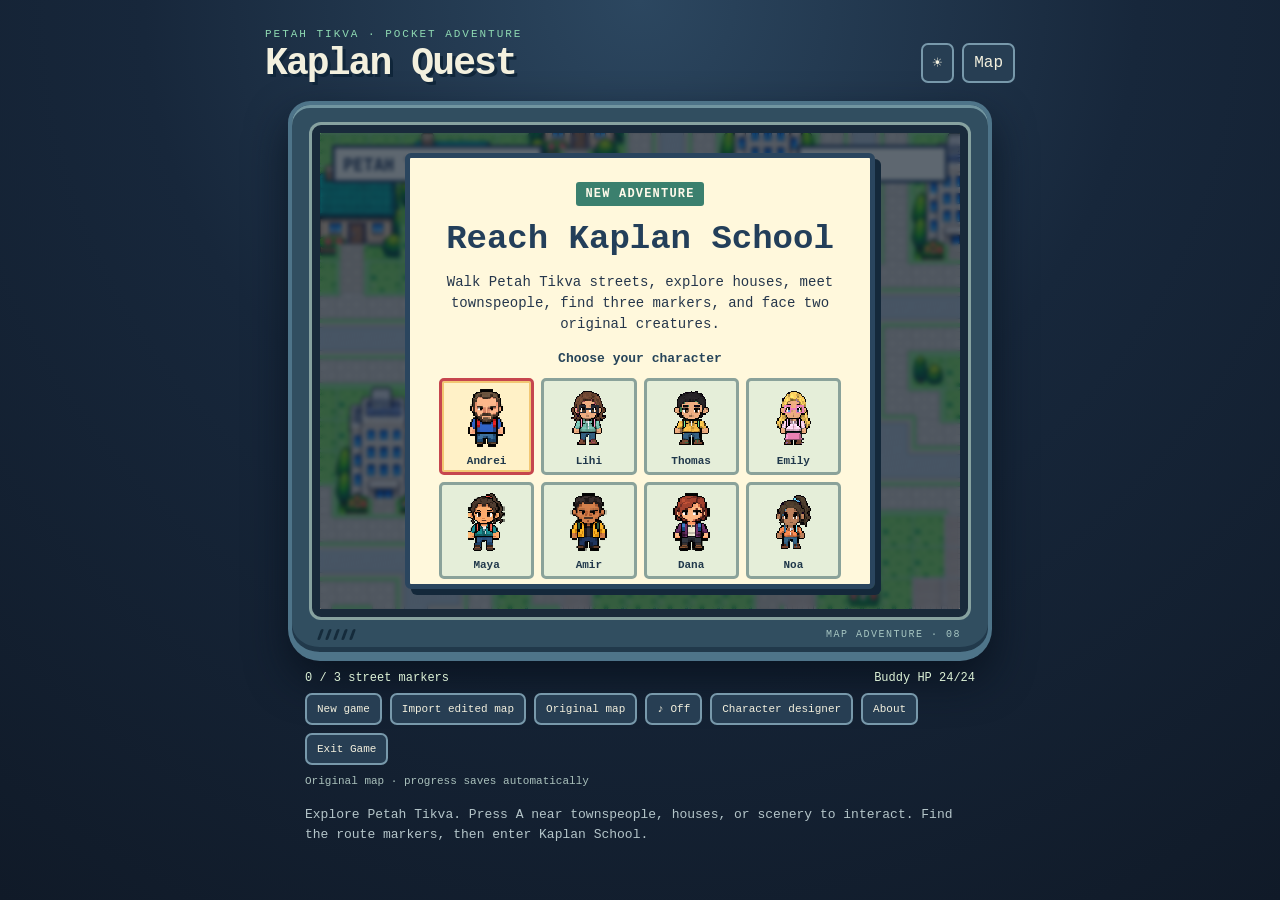
==== app/src/main/assets/index.html @ 85664384 "Remove interior road tile corner islands with diagonal-aware road surfaces" ====
<!doctype html>
<html lang="en">
<head>
  <meta charset="utf-8">
  <meta name="viewport" content="width=device-width, initial-scale=1">
  <meta name="theme-color" content="#18263a">
  <title>Kaplan Quest — Petah Tiqwa adventure</title>
  <script>if (new URLSearchParams(location.search).has('android')) document.documentElement.classList.add('android');</script>
  <link rel="stylesheet" href="style.css">
  <script src="town_data.js" defer></script>
  <script src="map_grid.js" defer></script>
  <script src="house_rooms.js" defer></script>
  <script src="avatar_bounds.js" defer></script>
  <script src="character_templates.js" defer></script>
  <script src="character_templates_renderer.js" defer></script>
  <script src="character_design.js" defer></script>
  <script src="character_studio.js" defer></script>
  <script src="npc_behavior.js" defer></script>
  <script src="town_blocks.js" defer></script>
  <script src="town_stream.js" defer></script>
  <script src="tram_service.js" defer></script>
  <script src="game.js" defer></script>
</head>
<body>
  <div id="splashScreen" class="splash-screen" role="status" aria-label="Loading Kaplan Quest">
    <div class="splash-mark" aria-hidden="true"><span></span><span></span><span></span></div>
    <p class="splash-place">PETAH TIKVA</p>
    <h2>KAPLAN QUEST</h2>
    <p class="splash-subtitle">YOUR STREETS · YOUR ADVENTURE</p>
    <div class="splash-progress" aria-hidden="true"><span></span></div>
  </div>
  <main class="layout">
    <header class="topbar">
      <div>
        <p class="eyebrow">Petah Tikva · pocket adventure</p>
        <h1>Kaplan Quest</h1>
      </div>
      <div class="top-actions">
        <button id="themeButton" class="small-button" type="button" aria-label="Switch to light skin">☀</button>
        <button id="mapButton" class="small-button" type="button">Map</button>
        <button id="menuButton" class="small-button menu-toggle" type="button" aria-label="Open game menu" aria-controls="gameMenu" aria-expanded="false">☰</button>
      </div>
    </header>

    <section class="console" aria-label="Playable map game">
      <div class="screen-wrap">
        <canvas id="game" width="640" height="480" tabindex="0" aria-label="Explore the map using arrow keys, WASD, or the touch controls"></canvas>
        <div id="startOverlay" class="overlay">
          <div class="overlay-card">
            <span class="tag">NEW ADVENTURE</span>
            <h2>Reach Kaplan School</h2>
            <p>Walk Petah Tikva streets, explore houses, meet townspeople, find three markers, and face two original creatures.</p>
            <p class="picker-title">Choose your character</p>
            <div id="characterPicker" class="character-picker" role="group" aria-label="Choose your character">
              <button class="character-choice selected" type="button" data-character="andrei" aria-pressed="true"><canvas width="64" height="80" aria-hidden="true"></canvas><span>Andrei</span></button>
              <button class="character-choice" type="button" data-character="maya" aria-pressed="false"><canvas width="64" height="80" aria-hidden="true"></canvas><span>Maya</span></button>
              <button class="character-choice" type="button" data-character="amir" aria-pressed="false"><canvas width="64" height="80" aria-hidden="true"></canvas><span>Amir</span></button>
              <button class="character-choice" type="button" data-character="dana" aria-pressed="false"><canvas width="64" height="80" aria-hidden="true"></canvas><span>Dana</span></button>
            </div>
            <div class="start-actions">
            <button id="designCharacterButton" class="secondary-button" type="button">Design character</button>
            <button id="startButton" class="primary-button" type="button">Start adventure</button>
            <button id="continueButton" class="secondary-button hidden" type="button">Continue saved game</button>
            </div>
            <p class="overlay-hint">Arrow keys or WASD to move · E, Enter, or Space to interact</p>
          </div>
        </div>
        <div id="winOverlay" class="overlay hidden" aria-live="polite">
          <div class="overlay-card">
            <span class="tag">QUEST COMPLETE</span>
            <h2>You reached Kaplan School!</h2>
            <p>All three route markers collected. The journey from Home to the school is complete.</p>
            <button id="playAgainButton" class="primary-button" type="button">Play again</button>
          </div>
        </div>
        <div id="battleOverlay" class="overlay hidden" aria-live="polite">
          <div class="overlay-card battle-card">
            <span class="tag">STREET ENCOUNTER</span>
            <h2 id="battleName">A creature appeared!</h2>
            <canvas id="battleArt" width="240" height="110" aria-hidden="true"></canvas>
            <div class="battle-stats"><span id="heroHp">Buddy HP 24/24</span><span id="enemyHp">Wild HP 14/14</span></div>
            <p id="battleMessage">Choose a move.</p>
            <div class="battle-actions">
              <button id="attackButton" class="primary-button" type="button">A · Strike</button>
              <button id="healButton" class="secondary-button" type="button">Snack ×2</button>
            </div>
          </div>
        </div>
        <div id="aboutOverlay" class="overlay hidden">
          <div class="overlay-card about-card">
            <span class="tag">ABOUT</span>
            <h2>Kaplan Quest</h2>
            <p>Version 0.20.0 (build 20). Original pixel-art walking adventure with character choices, enterable houses, city scenery, and editable map imports. Real street layout: © OpenStreetMap contributors (ODbL), checked against Google Maps. Buildings and scenery are stylized.</p>
            <p>Created for Andrei Efremuahkin · andrei.efr@gmail.com</p>
            <p id="repoLine">Repository: https://github.com/efremandrei/GBA-Life</p>
            <button id="closeAboutButton" class="primary-button" type="button">Close</button>
          </div>
        </div>
      </div>
      <div class="console-bottom">
        <div class="speaker" aria-hidden="true"><span></span><span></span><span></span><span></span><span></span></div>
        <span class="console-label">MAP ADVENTURE · 08</span>
      </div>
    </section>

    <section class="quest-strip" aria-label="Adventure status"><span id="questStatus">3 street markers to find</span><span id="partnerStatus">Buddy HP 24/24</span></section>
    <section class="controls" aria-label="Game controls">
      <div class="dpad" aria-label="Direction controls">
        <button class="dir up" data-dir="up" aria-label="Move up">▲</button>
        <button class="dir left" data-dir="left" aria-label="Move left">◀</button>
        <span class="dpad-center" aria-hidden="true"></span>
        <button class="dir right" data-dir="right" aria-label="Move right">▶</button>
        <button class="dir down" data-dir="down" aria-label="Move down">▼</button>
      </div>
      <div class="action-area">
        <button id="actionButton" class="action-button" type="button" aria-label="Interact">A</button>
        <span>INTERACT</span>
      </div>
    </section>
    <div id="gameMenu" class="bottom-actions"><div class="bottom-buttons"><button id="restartButton" class="small-button" type="button">New game</button><button id="importMapButton" class="small-button" type="button">Import edited map</button><button id="originalMapButton" class="small-button" type="button">Original map</button><button id="soundButton" class="small-button" type="button" aria-label="Turn sound on">♪ Off</button><button id="editCharacterButton" class="small-button" type="button">Character designer</button><button id="aboutButton" class="small-button" type="button">About</button><button id="exitButton" class="small-button" type="button">Exit Game</button></div><span id="mapStatus">Original map · progress saves automatically</span></div>
    <input id="mapFileInput" type="file" accept=".json,application/json" class="hidden" aria-label="Choose edited map JSON">
    <p class="help">Explore Petah Tikva. Press A near townspeople, houses, or scenery to interact. Find the route markers, then enter Kaplan School.</p>
    <div id="mapOverlay" class="map-overlay hidden" role="dialog" aria-modal="true" aria-label="Petah Tikva town map">
      <div class="map-card">
        <div class="map-heading"><div><p class="eyebrow">REAL STREETS · PIXEL WORLD</p><h2>Petah Tikva</h2></div><button id="closeMapButton" class="small-button" type="button">Close</button></div>
        <canvas id="overviewMap" width="640" height="360" aria-label="Town overview showing your position, route markers, and school"></canvas>
        <p>Blue: you · Gold: route markers · Red: Kaplan School</p>
        <p class="map-credit">Street geometry © OpenStreetMap contributors · visually checked with Google Maps</p>
      </div>
    </div>
  </main>
</body>
</html>
---- app/src/main/assets/style.css ----
:root {
  color-scheme: dark;
  font-family: ui-monospace, Consolas, "Courier New", monospace;
  background: #101a28;
  color: #f3f0de;
}
* { box-sizing: border-box; }
body {
  margin: 0;
  min-height: 100vh;
  background: radial-gradient(circle at 50% 0, #2c4760 0, #17273b 45%, #101a28 100%);
}
.android body { padding-top: 36px; }
button { font: inherit; cursor: pointer; touch-action: none; user-select: none; -webkit-user-select: none; -webkit-touch-callout: none; }
button:focus-visible, canvas:focus-visible { outline: 3px solid #f6d472; outline-offset: 4px; }
.layout { width: min(100%, 790px); margin: 0 auto; padding: 28px 20px 36px; }
.topbar { display: flex; justify-content: space-between; align-items: end; gap: 16px; margin-bottom: 18px; }
.eyebrow { color: #8ed9b2; text-transform: uppercase; letter-spacing: .18em; font-size: 11px; margin: 0 0 5px; }
h1 { margin: 0; font-size: clamp(25px, 5vw, 38px); line-height: 1; letter-spacing: -.05em; text-shadow: 3px 3px #10263a; }
.top-actions { display: flex; gap: 8px; flex-wrap: wrap; justify-content: end; }
.menu-toggle { display: none; }
.small-button { border: 2px solid #7899ab; border-radius: 7px; padding: 8px 10px; color: #f3f0de; background: #273e53; white-space: nowrap; }
.small-button:hover { background: #37536b; }
.console { max-width: 704px; margin: 0 auto; padding: 20px 20px 12px; border: 4px solid #4e7489; border-bottom-width: 9px; border-radius: 22px 22px 32px 32px; background: #314e60; box-shadow: inset 0 3px #7195a0, inset 0 -5px #21394b, 0 19px 40px #08111cc9; }
.screen-wrap { position: relative; width: 100%; aspect-ratio: 4 / 3; overflow: hidden; border: 8px solid #192a3b; border-radius: 9px; background: #243b4a; box-shadow: 0 0 0 3px #87a2a0; }
canvas { display: block; width: 100%; height: 100%; image-rendering: pixelated; outline: none; }
.overlay { position: absolute; inset: 0; display: grid; place-items: center; padding: 20px; background: #102038ab; backdrop-filter: blur(2px); }
.overlay.hidden { display: none; }
.hidden { display: none !important; }
.splash-screen { position: fixed; z-index: 100; inset: 0; display: flex; flex-direction: column; align-items: center; justify-content: center; padding: 24px; color: #fff8dc; text-align: center; background: radial-gradient(circle at 50% 38%, #355e61 0, #1c3546 42%, #101a28 82%); transition: opacity .35s ease; }
.splash-screen.dismissed { opacity: 0; pointer-events: none; }
.splash-mark { position: relative; width: 90px; height: 90px; margin-bottom: 28px; border: 6px solid #182c3a; border-radius: 8px; background: #83b879; box-shadow: 0 0 0 5px #6e9b93, 8px 8px 0 #0b1823; }
.splash-mark::before, .splash-mark::after { content: ""; position: absolute; background: #d9d4b8; }
.splash-mark::before { top: 0; bottom: 0; left: 34px; width: 12px; }
.splash-mark::after { left: 0; right: 0; top: 34px; height: 12px; }
.splash-mark span { position: absolute; z-index: 1; width: 12px; height: 12px; border: 3px solid #233f50; background: #f6d472; }
.splash-mark span:nth-child(1) { left: 17px; top: 17px; }
.splash-mark span:nth-child(2) { right: 15px; top: 17px; background: #d7505b; }
.splash-mark span:nth-child(3) { right: 15px; bottom: 15px; background: #4b93c8; }
.splash-place { margin: 0 0 8px; color: #a9e4bf; font-size: 13px; letter-spacing: .28em; }
.splash-screen h2 { margin: 0; font-size: clamp(30px, 8vw, 52px); letter-spacing: -.07em; text-shadow: 4px 4px #102639; }
.splash-subtitle { margin: 12px 0 28px; color: #d9eadc; font-size: 11px; letter-spacing: .12em; }
.splash-progress { width: min(210px, 60vw); height: 8px; border: 2px solid #739ba0; background: #172939; }
.splash-progress span { display: block; width: 40%; height: 100%; background: #f6d472; animation: splash-load 1.2s ease-in-out infinite alternate; }
@keyframes splash-load { to { transform: translateX(150%); } }
.overlay-card { width: min(100%, 470px); max-height: 100%; overflow-y: auto; padding: 24px 26px; text-align: center; color: #25364b; background: #fff8dc; border: 5px solid #2a455e; border-radius: 6px; box-shadow: 6px 6px 0 #14283a; }
.tag { display: inline-block; padding: 5px 9px; border-radius: 3px; color: #fff9ea; background: #3b806e; font-size: 12px; font-weight: bold; letter-spacing: .1em; }
.overlay-card h2 { margin: 15px 0 8px; color: #233f5a; font-size: clamp(23px, 5vw, 34px); line-height: 1.08; }
.overlay-card p { font-size: 14px; line-height: 1.5; }
.overlay-card .picker-title { margin: 14px 0 7px; color: #27455a; font-size: 13px; font-weight: bold; }
.character-picker { display: grid; grid-template-columns: repeat(4, minmax(0, 1fr)); gap: 7px; margin: 0 auto 9px; }
.character-choice { min-width: 0; display: flex; flex-direction: column; align-items: center; gap: 3px; padding: 3px 2px 5px; border: 3px solid #8aa29a; border-radius: 5px; color: #20384b; background: #e5eed9; font-size: 11px; font-weight: bold; }
.character-choice canvas { width: 55px; height: 68px; image-rendering: pixelated; }
.character-choice.selected { border-color: #c6464e; background: #fff1c7; box-shadow: inset 0 0 0 2px #f2c773; }
.character-choice:hover { background: #fff4d7; }
#repoLine { overflow-wrap: anywhere; }
.primary-button { display: inline-block; margin-top: 10px; padding: 12px 20px; border: 3px solid #8a2d38; border-radius: 5px; background: #d64b52; box-shadow: 3px 3px 0 #812a35; color: white; font-weight: bold; }
.primary-button:hover { background: #e45d60; }
.secondary-button { display: inline-block; margin-top: 10px; padding: 12px 18px; border: 3px solid #437968; border-radius: 5px; background: #6d9e7b; box-shadow: 3px 3px 0 #315444; color: #fff; font-weight: bold; }
.secondary-button:active, .primary-button:active { transform: translateY(3px); box-shadow: none; }
.battle-card { max-width: 460px; }
.about-card { max-height: 100%; overflow-y: auto; }
.battle-card h2 { margin: 8px 0 3px; font-size: clamp(18px, 4vw, 27px); }
.battle-card canvas { width: 180px; height: 82px; margin: 3px auto; image-rendering: pixelated; }
.battle-stats { display: flex; justify-content: space-between; gap: 8px; font-size: 12px; font-weight: bold; }
.battle-actions { display: flex; justify-content: center; gap: 12px; }
.battle-card p { margin: 5px 0; min-height: 30px; }
.quest-strip { max-width: 670px; margin: 10px auto 0; display: flex; justify-content: space-between; gap: 10px; color: #dcf1d6; font-size: 12px; }
.bottom-actions { max-width: 670px; margin: 8px auto 0; display: flex; flex-wrap: wrap; align-items: center; justify-content: space-between; gap: 10px; color: #aac1bc; font-size: 11px; }
.bottom-buttons { display: flex; flex-wrap: wrap; gap: 8px; }
.map-overlay { position: fixed; z-index: 20; inset: 0; display: grid; place-items: center; padding: 16px; background: #0b1c2dde; }
.map-card { width: min(100%, 760px); max-height: 92dvh; overflow: auto; padding: 16px; border: 4px solid #587e84; border-radius: 12px; background: #f7f2d9; color: #263d4d; box-shadow: 8px 8px 0 #091723; }
.map-heading { display: flex; justify-content: space-between; align-items: center; gap: 12px; }
.map-heading h2 { margin: 3px 0 12px; font-size: 26px; }
.map-heading .eyebrow { color: #39745f; }
.map-card canvas { width: 100%; height: auto; border: 4px solid #263d4d; image-rendering: pixelated; }
.map-card p { margin: 8px 0 0; font-size: 12px; }
.map-card .map-credit { color: #65746e; font-size: 10px; }
.overlay-hint { margin-bottom: 0; color: #687481; font-size: 11px !important; }
.console-bottom { display: flex; justify-content: space-between; align-items: center; padding: 12px 7px 0; }
.speaker { display: flex; gap: 5px; transform: skewX(-20deg); }
.speaker span { display: block; width: 3px; height: 11px; background: #152b3b; border-radius: 2px; }
.console-label { color: #a6c5c1; font-size: 10px; letter-spacing: .15em; }
.controls { max-width: 670px; margin: 22px auto 0; display: flex; justify-content: space-between; align-items: center; gap: 30px; padding: 0 18px; }
.dpad { display: grid; grid-template-columns: repeat(3, 54px); grid-template-rows: repeat(3, 48px); }
.dir, .dpad-center { border: 0; background: #2d4256; color: #f4efda; box-shadow: inset 0 3px #5d7582, 0 4px #0d1722; }
.dir { font-size: 19px; }
.dir:active, .dir.pressed { background: #608674; transform: translateY(3px); box-shadow: inset 0 2px #234538; }
.up { grid-column: 2; grid-row: 1; border-radius: 8px 8px 0 0; }
.left { grid-column: 1; grid-row: 2; border-radius: 8px 0 0 8px; }
.dpad-center { grid-column: 2; grid-row: 2; }
.right { grid-column: 3; grid-row: 2; border-radius: 0 8px 8px 0; }
.down { grid-column: 2; grid-row: 3; border-radius: 0 0 8px 8px; }
.action-area { display: flex; flex-direction: column; align-items: center; gap: 9px; color: #a9c3c2; font-size: 11px; letter-spacing: .1em; }
.action-button { width: 74px; height: 74px; border: 4px solid #9c3441; border-radius: 50%; color: white; background: #d7515b; box-shadow: inset 0 4px #f08183, 0 6px #571c2b; font-size: 28px; font-weight: bold; }
.action-button:active { transform: translateY(4px); box-shadow: inset 0 3px #9c3441, 0 2px #571c2b; }
.help { max-width: 670px; margin: 18px auto 0; color: #b4c5c9; font-size: 13px; line-height: 1.5; }
.light { color-scheme: light; background: #dbe9da; color: #233f4a; }
.light body { background: radial-gradient(circle at 50% 0, #f2efd7 0, #dce9d9 70%, #c6dfcf 100%); }
.light .eyebrow { color: #3f786b; }
.light h1 { text-shadow: 2px 2px #c1d8cc; }
.light .small-button { color: #253d4d; background: #e5f0e7; border-color: #688f8e; }
.light .small-button:hover { background: #d0e3d5; }
.light .console { box-shadow: inset 0 3px #7195a0, inset 0 -5px #21394b, 0 16px 30px #3b624a55; }
.light .quest-strip, .light .bottom-actions, .light .help, .light .action-area { color: #355368; }
@media (max-width: 540px) {
  body { overflow: hidden; }
  .layout { position: relative; display: flex; flex-direction: column; width: 100%; height: 100dvh; padding: 4px 4px 6px; overflow: hidden; }
  .android .layout { height: calc(100dvh - 36px); }
  .topbar { flex: none; align-items: center; gap: 4px; height: 38px; margin: 0 0 4px; padding: 0 4px; }
  .topbar .eyebrow { display: none; }
  h1 { font-size: 18px; letter-spacing: -.06em; white-space: nowrap; }
  .top-actions { max-width: none; flex-wrap: nowrap; gap: 4px; }
  .small-button { padding: 5px 7px; font-size: 11px; }
  .menu-toggle { display: inline-block; min-width: 34px; }
  .console { flex: 1; min-height: 0; width: 100%; max-width: none; margin: 0; padding: 0; border: 0; border-radius: 0; background: none; box-shadow: none; }
  .screen-wrap { width: 100%; height: 100%; aspect-ratio: auto; border: 2px solid #7195a0; border-radius: 7px; box-shadow: none; }
  .console-bottom, .quest-strip, .help { display: none; }
  .controls { position: absolute; z-index: 5; left: 9px; right: 9px; bottom: 12px; max-width: none; margin: 0; padding: 0; gap: 8px; pointer-events: none; }
  .controls button { pointer-events: auto; }
  .dpad { grid-template-columns: repeat(3, 42px); grid-template-rows: repeat(3, 39px); opacity: .78; }
  .dir, .dpad-center { background: #19354ecc; box-shadow: inset 0 2px #8dbab3, 0 2px #0d1722; }
  .action-area { gap: 2px; opacity: .84; }
  .action-area span { display: none; }
  .action-button { width: 64px; height: 64px; background: #c34451e8; }
  .bottom-actions { position: absolute; z-index: 12; right: 7px; top: 44px; display: none; width: min(255px, calc(100vw - 20px)); max-width: none; margin: 0; padding: 10px; border: 2px solid #7899ab; border-radius: 8px; background: #1b3245f7; box-shadow: 0 8px 22px #06111dcc; }
  .bottom-actions.open { display: block; }
  .bottom-buttons { display: grid; grid-template-columns: 1fr 1fr; gap: 6px; }
  .bottom-buttons button { white-space: normal; min-height: 39px; }
  #mapStatus { display: block; margin-top: 8px; line-height: 1.3; }
  .overlay { padding: 9px; }
  .overlay-card { padding: 13px 15px; }
  .overlay-card p { font-size: 11px; }
  .character-picker { grid-template-columns: repeat(2, minmax(0, 1fr)); gap: 5px; }
  .character-choice { flex-direction: row; justify-content: center; gap: 6px; padding: 2px 5px; font-size: 12px; }
  .character-choice canvas { width: 42px; height: 53px; }
  .overlay-card .picker-title { margin: 7px 0 5px; }
  .overlay-hint { display: none; }
  .primary-button { margin-top: 3px; padding: 9px 13px; }
  .battle-card { padding: 9px 13px; }
  .battle-card canvas { height: 70px; }
  .battle-actions button { margin-top: 4px; padding: 7px 9px; font-size: 12px; }
}
.designer-overlay{position:fixed;inset:0;z-index:100;background:#0c1523ed;overflow:auto;padding:16px; color:#edf4f6}
.designer-card{max-width:920px;margin:auto;background:#1e3043;border:2px solid #6b8298;border-radius:18px;padding:22px}
.designer-card header{display:flex;justify-content:space-between;align-items:center;gap:12px}.designer-card h2{margin:8px 0 20px}.designer-layout{display:grid;grid-template-columns:280px 1fr;gap:26px}
.designer-card label{display:flex;flex-direction:column;gap:7px;font-size:14px}.designer-card input,.designer-card select{border:1px solid #71869a;border-radius:8px;background:#101d2d;color:#fff;padding:10px;min-height:44px;width:100%;box-sizing:border-box}
.designer-card input[type=color]{padding:4px;height:44px}.designer-card canvas{width:100%;image-rendering:pixelated;background:linear-gradient(#2e435a 70%,#4a6555 70%);border-radius:12px;margin-top:16px}
.designer-card aside p{font-size:13px;color:#b7cbd8;line-height:1.6}.designer-card button{min-height:44px;padding:10px 16px;border-radius:8px;border:1px solid #8b9bad;background:#2e465e;color:white;cursor:pointer}.designer-card .primary-button{background:#f5ce75;color:#263247}
#designFields{display:grid;grid-template-columns:repeat(2,1fr);gap:14px;margin:16px 0}.designer-card .check-field{flex-direction:row;align-items:center}.designer-card input[type=checkbox]{width:22px;min-height:22px}.designer-card footer{display:flex;gap:12px;flex-wrap:wrap}
.character-picker{max-height:none;overflow:visible;padding:3px;margin-bottom:16px}.character-choice span{overflow-wrap:anywhere}
@media(max-width:600px){.designer-overlay{padding:8px}.designer-card{padding:14px}.designer-layout{grid-template-columns:1fr;gap:16px}.designer-card aside canvas{height:144px;width:192px;display:block;margin:10px auto}.designer-card aside p{margin:6px 0}.designer-card header h2{font-size:22px}#designFields{gap:10px}}
.android .designer-overlay{padding-top:44px;padding-bottom:36px}

/* Scroll the whole chooser on small screens; never clip a row inside the grid. */
#startOverlay .overlay-card { overscroll-behavior: contain; }
.start-actions { display: grid; gap: 12px; margin: 0 auto; width: min(100%, 300px); }
.start-actions button { display: block; width: 100%; margin: 0; min-height: 44px; }

#startOverlay button { touch-action: pan-y; }
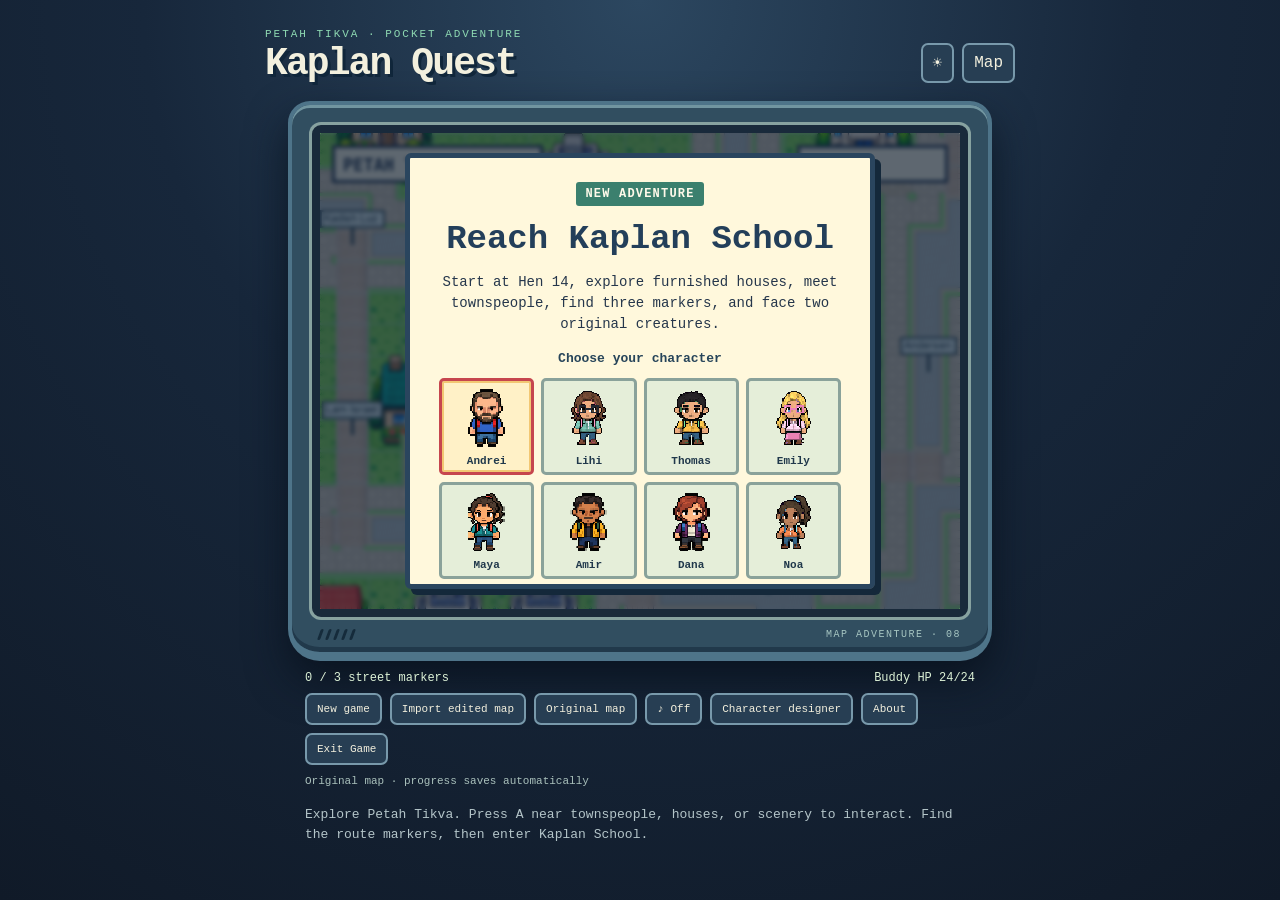
==== commit 942554d7: "Start new adventures at Hen 14 and furnish every house interior" ====
--- a/app/src/main/assets/index.html
+++ b/app/src/main/assets/index.html
@@ -49,7 +49,7 @@
           <div class="overlay-card">
             <span class="tag">NEW ADVENTURE</span>
             <h2>Reach Kaplan School</h2>
-            <p>Walk Petah Tikva streets, explore houses, meet townspeople, find three markers, and face two original creatures.</p>
+            <p>Start at Hen 14, explore furnished houses, meet townspeople, find three markers, and face two original creatures.</p>
             <p class="picker-title">Choose your character</p>
             <div id="characterPicker" class="character-picker" role="group" aria-label="Choose your character">
               <button class="character-choice selected" type="button" data-character="andrei" aria-pressed="true"><canvas width="64" height="80" aria-hidden="true"></canvas><span>Andrei</span></button>
@@ -90,7 +90,7 @@
           <div class="overlay-card about-card">
             <span class="tag">ABOUT</span>
             <h2>Kaplan Quest</h2>
-            <p>Version 0.20.0 (build 20). Original pixel-art walking adventure with character choices, enterable houses, city scenery, and editable map imports. Real street layout: © OpenStreetMap contributors (ODbL), checked against Google Maps. Buildings and scenery are stylized.</p>
+            <p>Version 0.21.0 (build 21). Original pixel-art walking adventure with character choices, enterable houses, city scenery, and editable map imports. Real street layout: © OpenStreetMap contributors (ODbL), checked against Google Maps. Buildings and scenery are stylized.</p>
             <p>Created for Andrei Efremuahkin · andrei.efr@gmail.com</p>
             <p id="repoLine">Repository: https://github.com/efremandrei/GBA-Life</p>
             <button id="closeAboutButton" class="primary-button" type="button">Close</button>
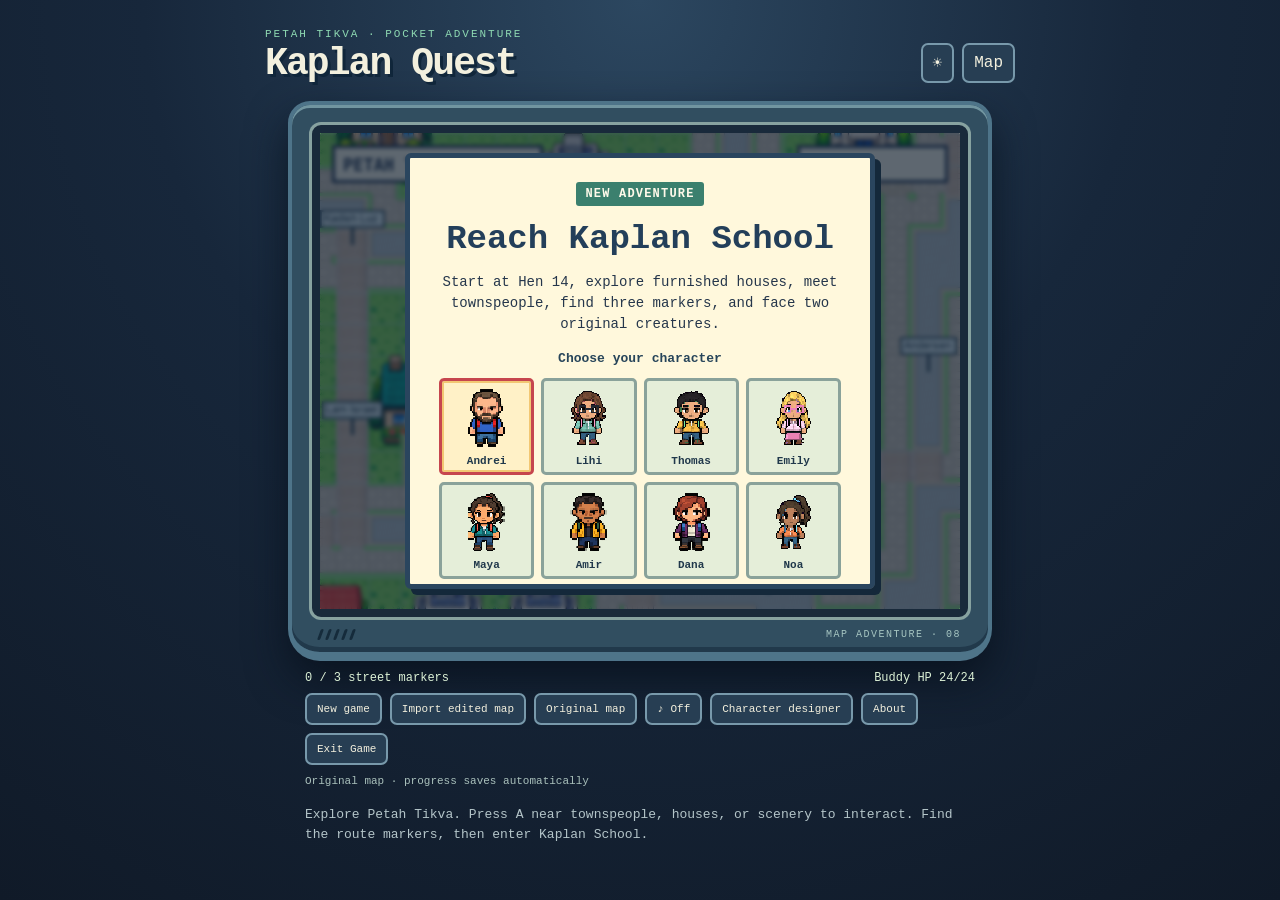
==== commit 4e1194ee: "Support pinch zoom in game, interiors and map editor" ====
--- a/app/src/main/assets/index.html
+++ b/app/src/main/assets/index.html
@@ -19,6 +19,7 @@
   <script src="town_blocks.js" defer></script>
   <script src="town_stream.js" defer></script>
   <script src="tram_service.js" defer></script>
+  <script src="pinch_zoom.js" defer></script>
   <script src="game.js" defer></script>
 </head>
 <body>
@@ -90,7 +91,7 @@
           <div class="overlay-card about-card">
             <span class="tag">ABOUT</span>
             <h2>Kaplan Quest</h2>
-            <p>Version 0.21.0 (build 21). Original pixel-art walking adventure with character choices, enterable houses, city scenery, and editable map imports. Real street layout: © OpenStreetMap contributors (ODbL), checked against Google Maps. Buildings and scenery are stylized.</p>
+            <p>Version 0.22.0 (build 22). Original pixel-art walking adventure with character choices, enterable houses, city scenery, and editable map imports. Real street layout: © OpenStreetMap contributors (ODbL), checked against Google Maps. Buildings and scenery are stylized.</p>
             <p>Created for Andrei Efremuahkin · andrei.efr@gmail.com</p>
             <p id="repoLine">Repository: https://github.com/efremandrei/GBA-Life</p>
             <button id="closeAboutButton" class="primary-button" type="button">Close</button>
--- a/app/src/main/assets/style.css
+++ b/app/src/main/assets/style.css
@@ -158,3 +158,5 @@
 .start-actions button { display: block; width: 100%; margin: 0; min-height: 44px; }
 
 #startOverlay button { touch-action: pan-y; }
+
+#game { touch-action:none; }
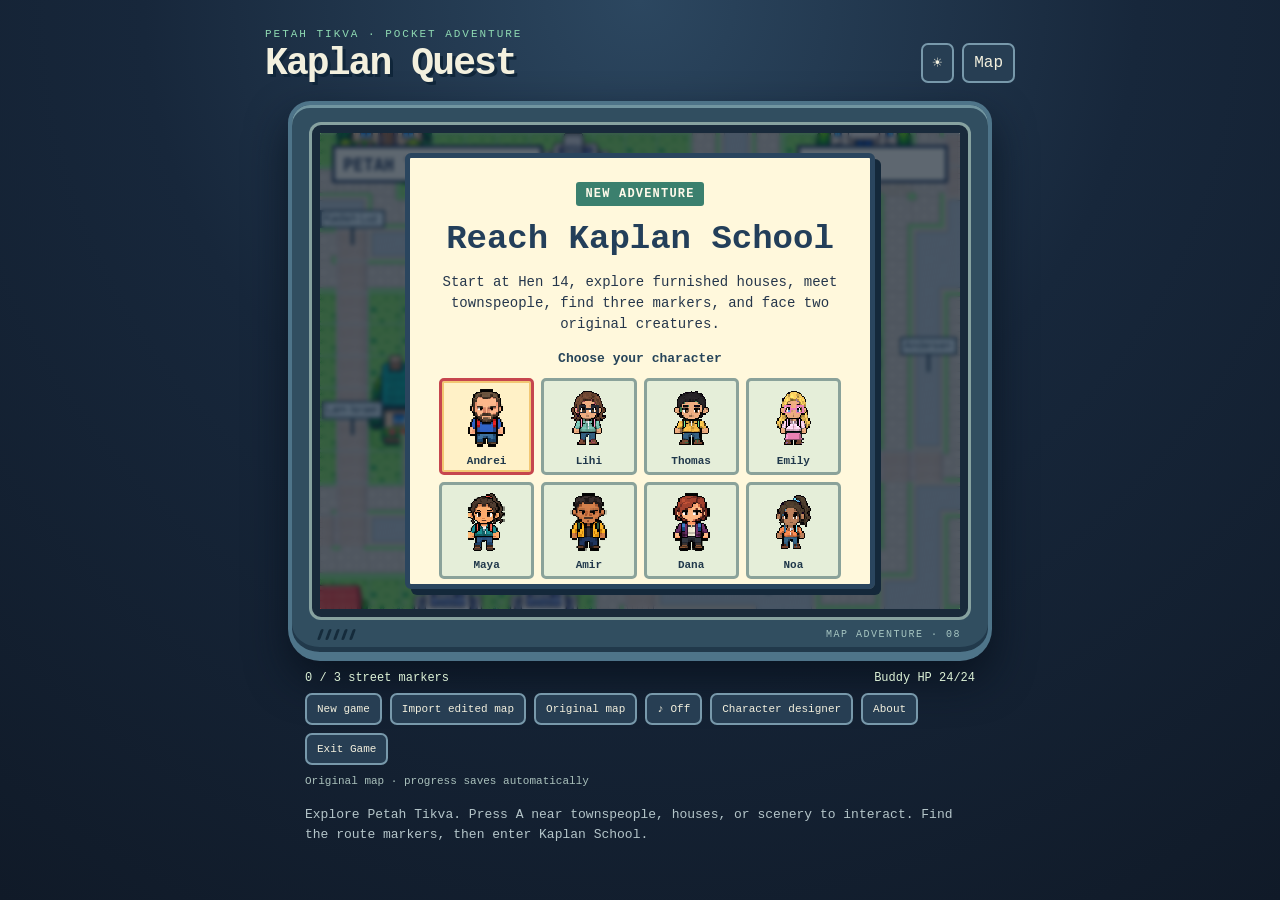
==== commit 56cda8e8: "Add character-relative screen touch navigation" ====
--- a/app/src/main/assets/index.html
+++ b/app/src/main/assets/index.html
@@ -45,7 +45,7 @@
 
     <section class="console" aria-label="Playable map game">
       <div class="screen-wrap">
-        <canvas id="game" width="640" height="480" tabindex="0" aria-label="Explore the map using arrow keys, WASD, or the touch controls"></canvas>
+        <canvas id="game" width="640" height="480" tabindex="0" aria-label="Touch and hold above, below, left or right of the character to walk. Pinch to zoom. Arrow keys, WASD and direction controls also work."></canvas>
         <div id="startOverlay" class="overlay">
           <div class="overlay-card">
             <span class="tag">NEW ADVENTURE</span>
@@ -63,7 +63,7 @@
             <button id="startButton" class="primary-button" type="button">Start adventure</button>
             <button id="continueButton" class="secondary-button hidden" type="button">Continue saved game</button>
             </div>
-            <p class="overlay-hint">Arrow keys or WASD to move · E, Enter, or Space to interact</p>
+            <p class="overlay-hint">Touch and hold beside your character to walk. Pinch to zoom. A to interact.</p>
           </div>
         </div>
         <div id="winOverlay" class="overlay hidden" aria-live="polite">
@@ -91,7 +91,7 @@
           <div class="overlay-card about-card">
             <span class="tag">ABOUT</span>
             <h2>Kaplan Quest</h2>
-            <p>Version 0.22.0 (build 22). Original pixel-art walking adventure with character choices, enterable houses, city scenery, and editable map imports. Real street layout: © OpenStreetMap contributors (ODbL), checked against Google Maps. Buildings and scenery are stylized.</p>
+            <p>Version 0.23.0 (build 23). Original pixel-art walking adventure with character choices, enterable houses, city scenery, and editable map imports. Real street layout: © OpenStreetMap contributors (ODbL), checked against Google Maps. Buildings and scenery are stylized.</p>
             <p>Created for Andrei Efremuahkin · andrei.efr@gmail.com</p>
             <p id="repoLine">Repository: https://github.com/efremandrei/GBA-Life</p>
             <button id="closeAboutButton" class="primary-button" type="button">Close</button>
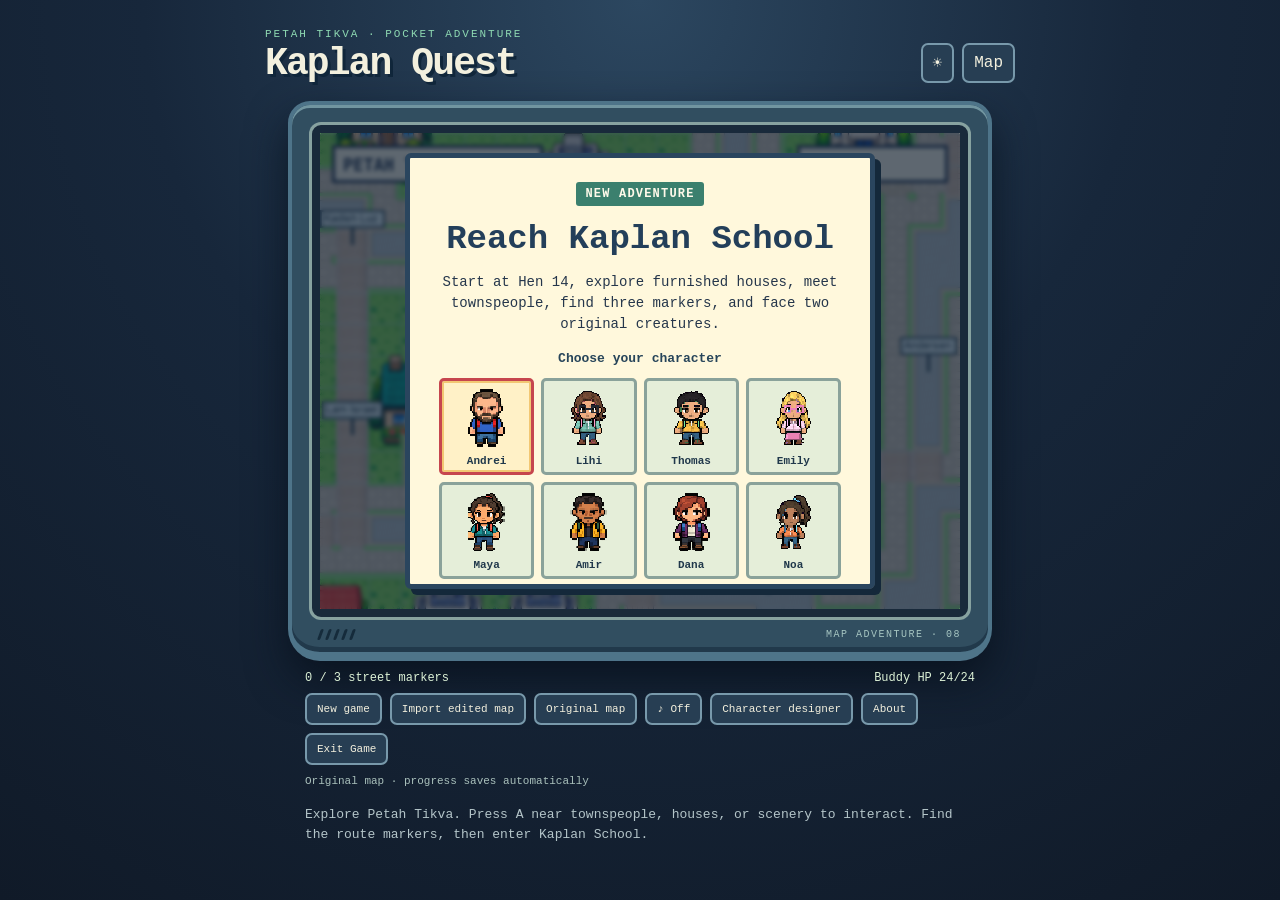
==== commit 4288e103: "Open local map chunk and browse town blocks with arrows" ====
--- a/app/src/main/assets/index.html
+++ b/app/src/main/assets/index.html
@@ -91,7 +91,7 @@
           <div class="overlay-card about-card">
             <span class="tag">ABOUT</span>
             <h2>Kaplan Quest</h2>
-            <p>Version 0.23.0 (build 23). Original pixel-art walking adventure with character choices, enterable houses, city scenery, and editable map imports. Real street layout: © OpenStreetMap contributors (ODbL), checked against Google Maps. Buildings and scenery are stylized.</p>
+            <p>Version 0.24.0 (build 24). Original pixel-art walking adventure with character choices, enterable houses, city scenery, and editable map imports. Real street layout: © OpenStreetMap contributors (ODbL), checked against Google Maps. Buildings and scenery are stylized.</p>
             <p>Created for Andrei Efremuahkin · andrei.efr@gmail.com</p>
             <p id="repoLine">Repository: https://github.com/efremandrei/GBA-Life</p>
             <button id="closeAboutButton" class="primary-button" type="button">Close</button>
@@ -124,7 +124,15 @@
     <div id="mapOverlay" class="map-overlay hidden" role="dialog" aria-modal="true" aria-label="Petah Tikva town map">
       <div class="map-card">
         <div class="map-heading"><div><p class="eyebrow">REAL STREETS · PIXEL WORLD</p><h2>Petah Tikva</h2></div><button id="closeMapButton" class="small-button" type="button">Close</button></div>
-        <canvas id="overviewMap" width="640" height="360" aria-label="Town overview showing your position, route markers, and school"></canvas>
+        <canvas id="overviewMap" width="640" height="640" aria-label="Local map chunk showing your position, route markers, and school"></canvas>
+        <div class="chunk-controls" aria-label="Browse map chunks">
+          <button class="small-button" data-map-direction="left" aria-label="Map chunk to the left">&#8592;</button>
+          <button class="small-button" data-map-direction="up" aria-label="Map chunk above">&#8593;</button>
+          <button class="small-button" data-map-direction="down" aria-label="Map chunk below">&#8595;</button>
+          <button class="small-button" data-map-direction="right" aria-label="Map chunk to the right">&#8594;</button>
+          <button id="localMapButton" class="small-button" type="button">Here</button>
+        </div>
+        <p id="mapChunkLabel" role="status" aria-live="polite"></p>
         <p>Blue: you · Gold: route markers · Red: Kaplan School</p>
         <p class="map-credit">Street geometry © OpenStreetMap contributors · visually checked with Google Maps</p>
       </div>
--- a/app/src/main/assets/style.css
+++ b/app/src/main/assets/style.css
@@ -160,3 +160,7 @@
 #startOverlay button { touch-action: pan-y; }
 
 #game { touch-action:none; }
+
+.chunk-controls { display:grid; grid-template-columns:repeat(4,1fr) auto; gap:8px; margin-top:10px; }
+.chunk-controls button { min-height:44px; padding:8px; }
+.chunk-controls button:disabled { opacity:.35; cursor:default; }
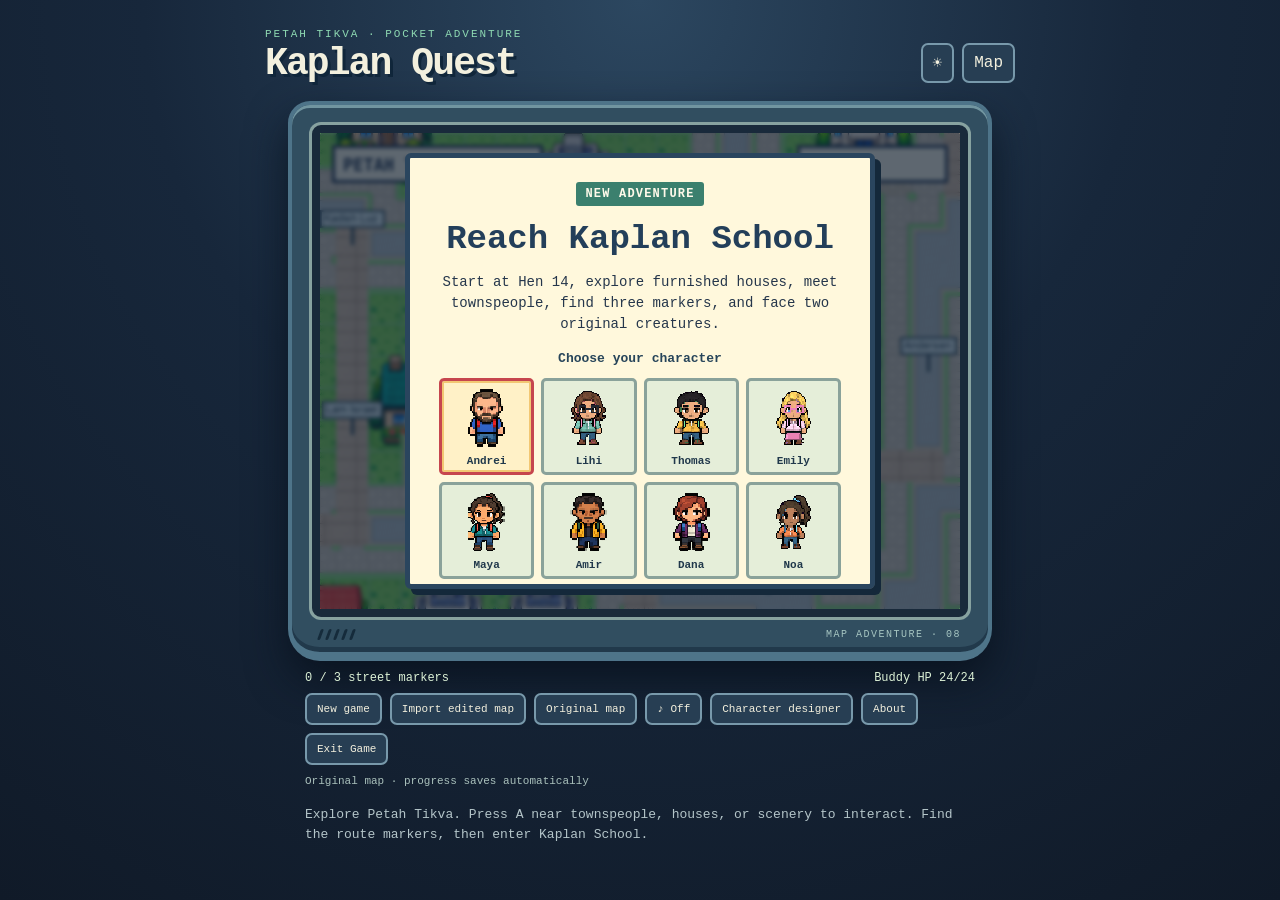
==== commit b21d8d98: "Replace repeating path curb borders with uniform paving" ====
--- a/app/src/main/assets/index.html
+++ b/app/src/main/assets/index.html
@@ -91,7 +91,7 @@
           <div class="overlay-card about-card">
             <span class="tag">ABOUT</span>
             <h2>Kaplan Quest</h2>
-            <p>Version 0.24.0 (build 24). Original pixel-art walking adventure with character choices, enterable houses, city scenery, and editable map imports. Real street layout: © OpenStreetMap contributors (ODbL), checked against Google Maps. Buildings and scenery are stylized.</p>
+            <p>Version 0.25.0 (build 25). Original pixel-art walking adventure with character choices, enterable houses, city scenery, and editable map imports. Real street layout: © OpenStreetMap contributors (ODbL), checked against Google Maps. Buildings and scenery are stylized.</p>
             <p>Created for Andrei Efremuahkin · andrei.efr@gmail.com</p>
             <p id="repoLine">Repository: https://github.com/efremandrei/GBA-Life</p>
             <button id="closeAboutButton" class="primary-button" type="button">Close</button>
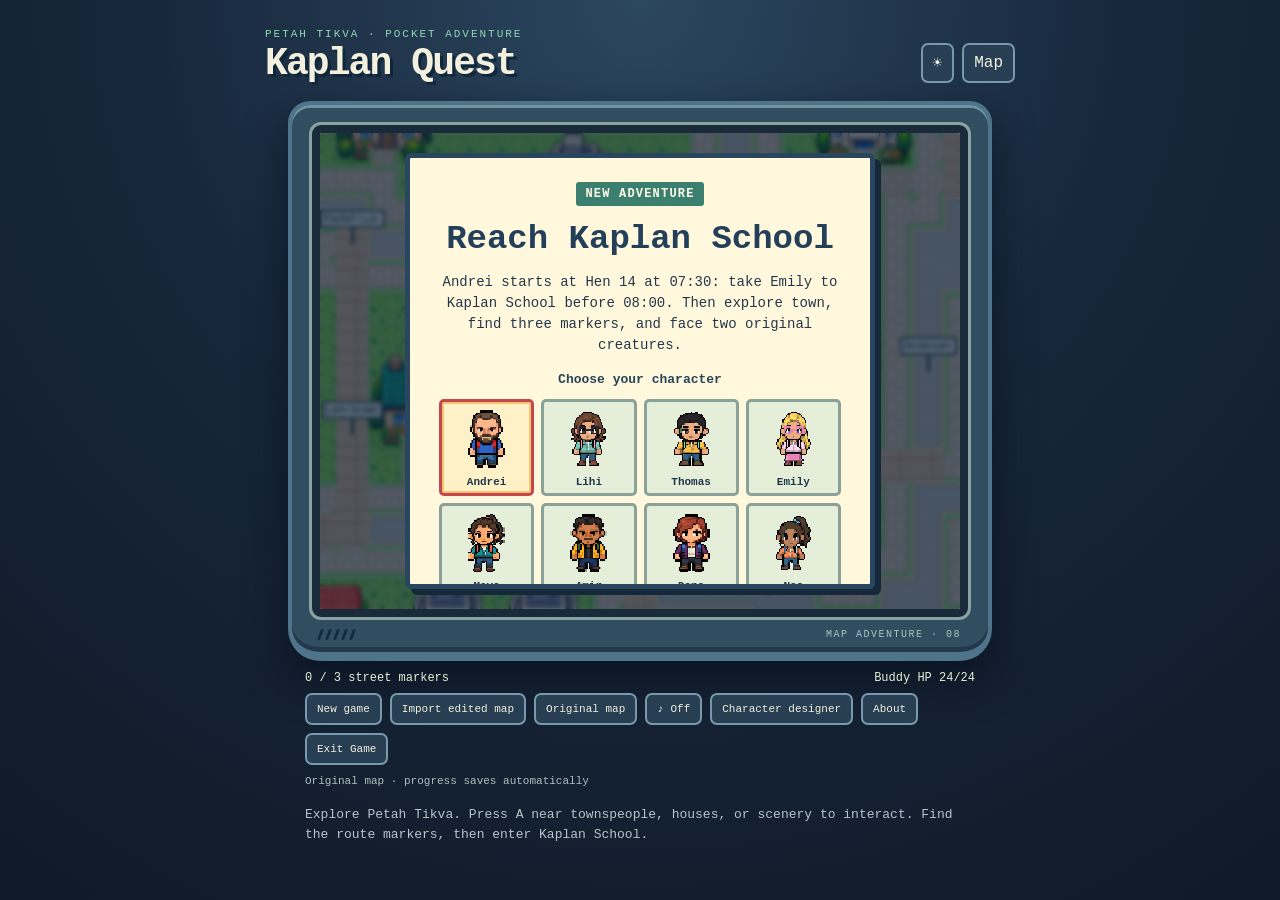
==== commit c649376f: "Add Andrei school escort quest with accelerated morning clock" ====
--- a/app/src/main/assets/index.html
+++ b/app/src/main/assets/index.html
@@ -46,11 +46,15 @@
     <section class="console" aria-label="Playable map game">
       <div class="screen-wrap">
         <canvas id="game" width="640" height="480" tabindex="0" aria-label="Touch and hold above, below, left or right of the character to walk. Pinch to zoom. Arrow keys, WASD and direction controls also work."></canvas>
+        <div id="missionClock" class="mission-clock hidden" aria-label="School mission clock">
+          <div>QUEST 1: TAKE EMILY TO SCHOOL</div><strong id="missionTime">07:30</strong>
+          <span id="missionDeadline">Arrive before 08:00</span><button id="retrySchoolQuest" class="small-button hidden" type="button">Retry from 07:30</button>
+        </div>
         <div id="startOverlay" class="overlay">
           <div class="overlay-card">
             <span class="tag">NEW ADVENTURE</span>
             <h2>Reach Kaplan School</h2>
-            <p>Start at Hen 14, explore furnished houses, meet townspeople, find three markers, and face two original creatures.</p>
+            <p>Andrei starts at Hen 14 at 07:30: take Emily to Kaplan School before 08:00. Then explore town, find three markers, and face two original creatures.</p>
             <p class="picker-title">Choose your character</p>
             <div id="characterPicker" class="character-picker" role="group" aria-label="Choose your character">
               <button class="character-choice selected" type="button" data-character="andrei" aria-pressed="true"><canvas width="64" height="80" aria-hidden="true"></canvas><span>Andrei</span></button>
@@ -91,7 +95,7 @@
           <div class="overlay-card about-card">
             <span class="tag">ABOUT</span>
             <h2>Kaplan Quest</h2>
-            <p>Version 0.25.0 (build 25). Original pixel-art walking adventure with character choices, enterable houses, city scenery, and editable map imports. Real street layout: © OpenStreetMap contributors (ODbL), checked against Google Maps. Buildings and scenery are stylized.</p>
+            <p>Version 0.26.0 (build 26). Original pixel-art walking adventure with character choices, enterable houses, city scenery, and editable map imports. Real street layout: © OpenStreetMap contributors (ODbL), checked against Google Maps. Buildings and scenery are stylized.</p>
             <p>Created for Andrei Efremuahkin · andrei.efr@gmail.com</p>
             <p id="repoLine">Repository: https://github.com/efremandrei/GBA-Life</p>
             <button id="closeAboutButton" class="primary-button" type="button">Close</button>
--- a/app/src/main/assets/style.css
+++ b/app/src/main/assets/style.css
@@ -164,3 +164,10 @@
 .chunk-controls { display:grid; grid-template-columns:repeat(4,1fr) auto; gap:8px; margin-top:10px; }
 .chunk-controls button { min-height:44px; padding:8px; }
 .chunk-controls button:disabled { opacity:.35; cursor:default; }
+
+.mission-clock { position:absolute; top:10px; left:12px; right:12px; padding:8px; text-align:center; border:3px solid #344e57; background:#fff5d8f5; color:#243b4a; pointer-events:none; }
+.mission-clock div { font-size:11px; font-weight:bold; }
+.mission-clock strong { display:block; font-size:clamp(40px,10vw,60px); line-height:1.1; font-variant-numeric:tabular-nums; }
+.mission-clock span { display:block; font-size:12px; }
+.mission-clock.late { color:#ac302f; }
+.mission-clock button { pointer-events:auto; margin-top:6px; }
